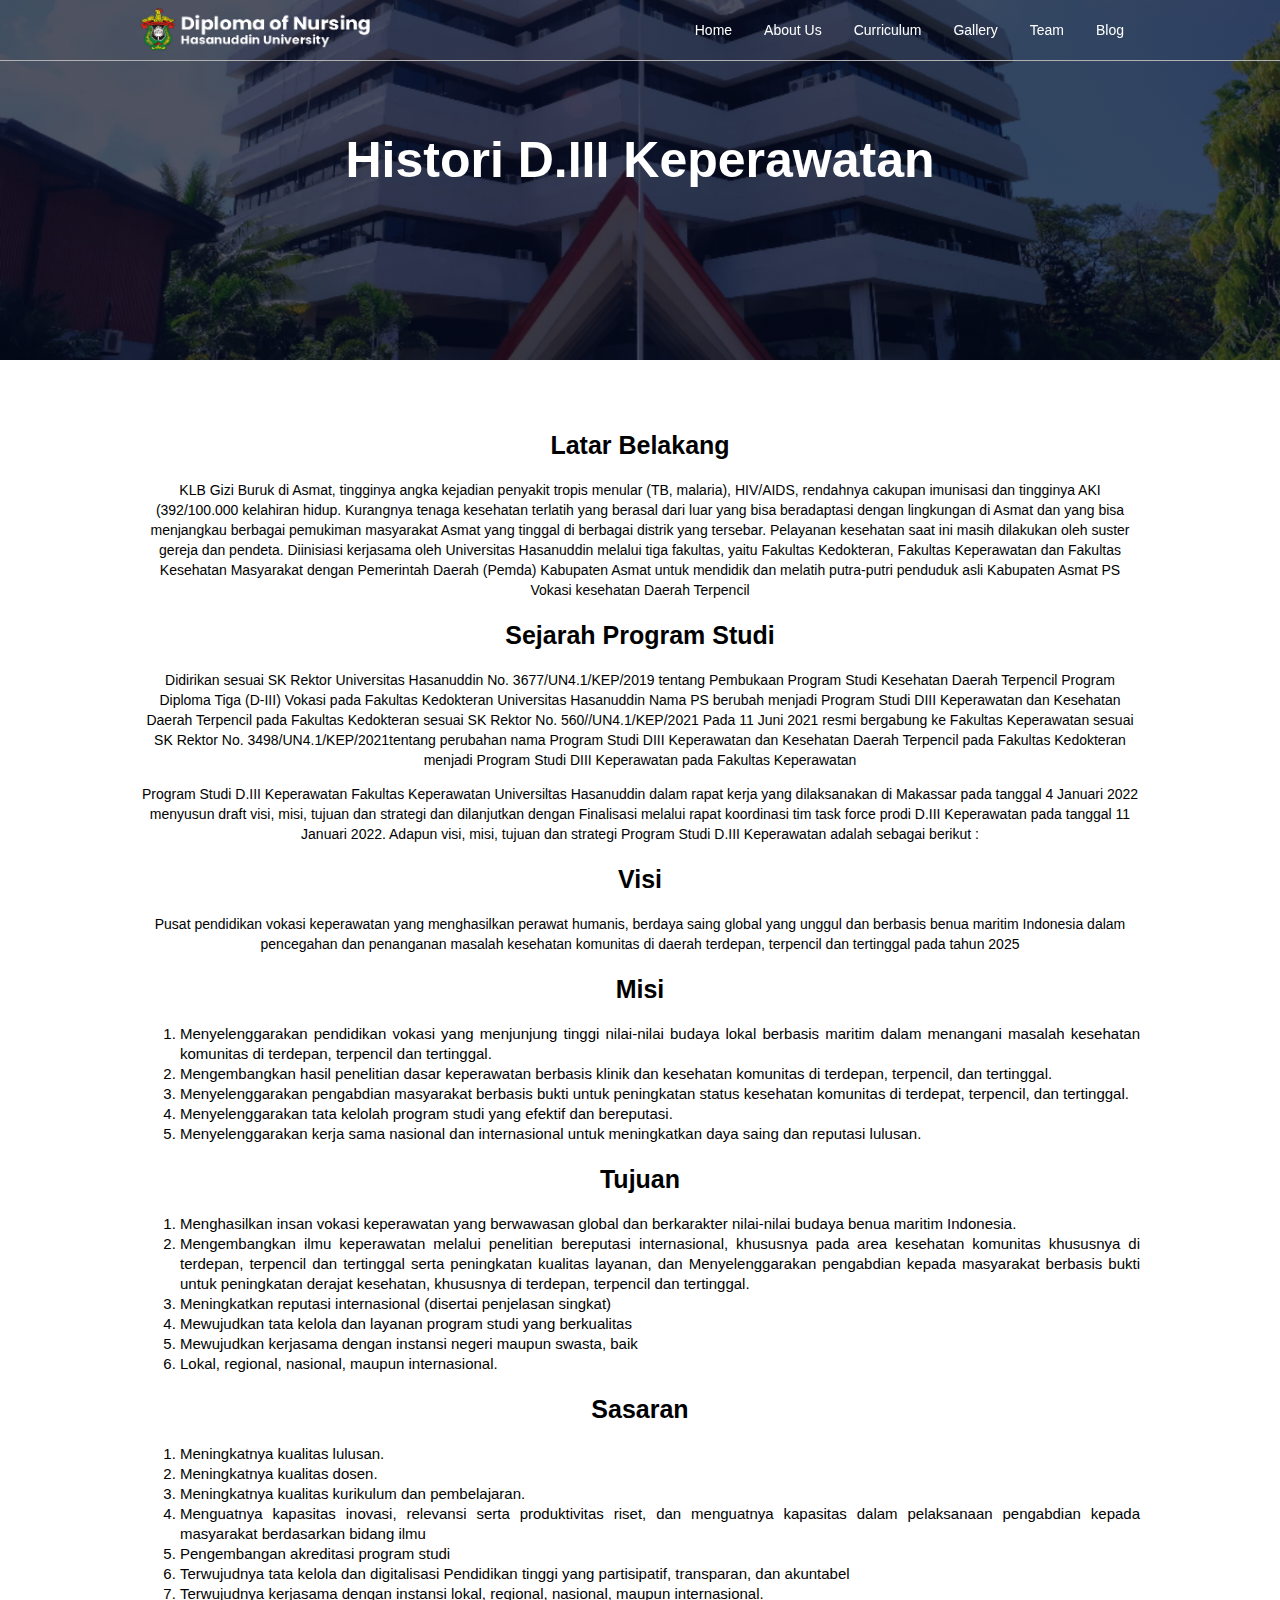
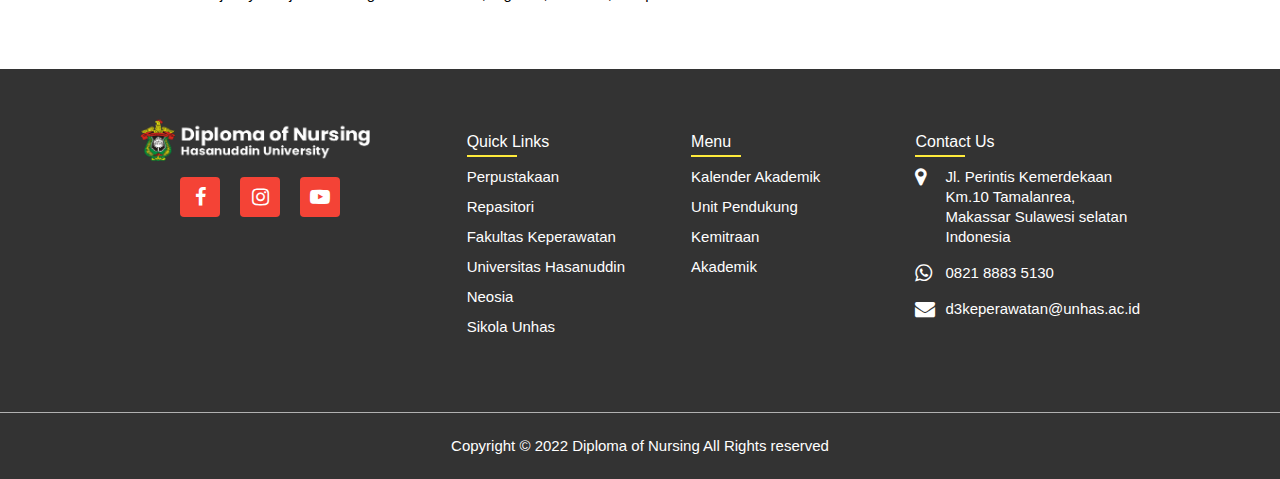
==== about.html @ 3edad22f "first" ====
<!DOCTYPE html>
<html lang="en">
  <head>
    <meta charset="UTF-8" />
    <meta http-equiv="X-UA-Compatible" content="IE=edge" />
    <meta name="viewport" content="width=device-width, initial-scale=1.0" />
    <title>DIII Keperawatan Unhas</title>
    <link rel="icon" type="image/x-icon" href="gambar/logo.png" />
    <link rel="stylesheet" href="style.css" />
    <link rel="stylesheet" href="https://cdnjs.cloudflare.com/ajax/libs/font-awesome/4.7.0/css/font-awesome.min.css" />
  </head>
  <body>
    <nav>
      <div class="layar-dalam">
        <div class="logo">
          <a href=""><img src="gambar/logo1.png" class="putih" /></a>
          <a href=""><img src="gambar/logo2.png" class="hitam" /></a>
        </div>
        <div class="menu">
          <a href="#" class="tombol-menu">
            <span class="garis"></span>
            <span class="garis"></span>
            <span class="garis"></span>
          </a>
          <ul>
            <li><a href="index.html">Home</a></li>
            <li><a href="#aboutus">About Us</a></li>
            <li><a href="curriculum.html">Curriculum</a></li>
            <li><a href="gallery.html">Gallery</a></li>
            <li><a href="team.html">Team</a></li>
            <li><a href="#blog">Blog</a></li>
          </ul>
        </div>
      </div>
    </nav>
    <!--awal sub header-->
    <section class="sub-header">
      <h1>Histori D.III Keperawatan</h1>
    </section>
    <!--akhir sub header-->

    <!--awal bout us-->
    <section id="aboutus">
      <div class="layar-dalam">
        <h3>Latar Belakang</h3>
        <p>
          KLB Gizi Buruk di Asmat, tingginya angka kejadian penyakit tropis menular (TB, malaria), HIV/AIDS, rendahnya cakupan imunisasi dan tingginya AKI (392/100.000 kelahiran hidup. Kurangnya tenaga kesehatan terlatih yang berasal dari
          luar yang bisa beradaptasi dengan lingkungan di Asmat dan yang bisa menjangkau berbagai pemukiman masyarakat Asmat yang tinggal di berbagai distrik yang tersebar. Pelayanan kesehatan saat ini masih dilakukan oleh suster gereja dan
          pendeta. Diinisiasi kerjasama oleh Universitas Hasanuddin melalui tiga fakultas, yaitu Fakultas Kedokteran, Fakultas Keperawatan dan Fakultas Kesehatan Masyarakat dengan Pemerintah Daerah (Pemda) Kabupaten Asmat untuk mendidik dan
          melatih putra-putri penduduk asli Kabupaten Asmat PS Vokasi kesehatan Daerah Terpencil
        </p>
        <h3>Sejarah Program Studi</h3>
        <div class="konten-isi">
          <p>
            Didirikan sesuai SK Rektor Universitas Hasanuddin No. 3677/UN4.1/KEP/2019 tentang Pembukaan Program Studi Kesehatan Daerah Terpencil Program Diploma Tiga (D-III) Vokasi pada Fakultas Kedokteran Universitas Hasanuddin Nama PS
            berubah menjadi Program Studi DIII Keperawatan dan Kesehatan Daerah Terpencil pada Fakultas Kedokteran sesuai SK Rektor No. 560//UN4.1/KEP/2021 Pada 11 Juni 2021 resmi bergabung ke Fakultas Keperawatan sesuai SK Rektor No.
            3498/UN4.1/KEP/2021tentang perubahan nama Program Studi DIII Keperawatan dan Kesehatan Daerah Terpencil pada Fakultas Kedokteran menjadi Program Studi DIII Keperawatan pada Fakultas Keperawatan
          </p>
          <p>
            Program Studi D.III Keperawatan Fakultas Keperawatan Universiltas Hasanuddin dalam rapat kerja yang dilaksanakan di Makassar pada tanggal 4 Januari 2022 menyusun draft visi, misi, tujuan dan strategi dan dilanjutkan dengan
            Finalisasi melalui rapat koordinasi tim task force prodi D.III Keperawatan pada tanggal 11 Januari 2022. Adapun visi, misi, tujuan dan strategi Program Studi D.III Keperawatan adalah sebagai berikut :
          </p>
          <h3>Visi</h3>
          <p>
            Pusat pendidikan vokasi keperawatan yang menghasilkan perawat humanis, berdaya saing global yang unggul dan berbasis benua maritim Indonesia dalam pencegahan dan penanganan masalah kesehatan komunitas di daerah terdepan,
            terpencil dan tertinggal pada tahun 2025
          </p>
          <h3>Misi</h3>
          <ol>
            <li>Menyelenggarakan pendidikan vokasi yang menjunjung tinggi nilai-nilai budaya lokal berbasis maritim dalam menangani masalah kesehatan komunitas di terdepan, terpencil dan tertinggal.</li>
            <li>Mengembangkan hasil penelitian dasar keperawatan berbasis klinik dan kesehatan komunitas di terdepan, terpencil, dan tertinggal.</li>
            <li>Menyelenggarakan pengabdian masyarakat berbasis bukti untuk peningkatan status kesehatan komunitas di terdepat, terpencil, dan tertinggal.</li>
            <li>Menyelenggarakan tata kelolah program studi yang efektif dan bereputasi.</li>
            <li>Menyelenggarakan kerja sama nasional dan internasional untuk meningkatkan daya saing dan reputasi lulusan.</li>
          </ol>
          <h3>Tujuan</h3>
          <ol>
            <li>Menghasilkan insan vokasi keperawatan yang berwawasan global dan berkarakter nilai-nilai budaya benua maritim Indonesia.</li>
            <li>
              Mengembangkan ilmu keperawatan melalui penelitian bereputasi internasional, khususnya pada area kesehatan komunitas khususnya di terdepan, terpencil dan tertinggal serta peningkatan kualitas layanan, dan Menyelenggarakan
              pengabdian kepada masyarakat berbasis bukti untuk peningkatan derajat kesehatan, khususnya di terdepan, terpencil dan tertinggal.
            </li>
            <li>Meningkatkan reputasi internasional (disertai penjelasan singkat)</li>
            <li>Mewujudkan tata kelola dan layanan program studi yang berkualitas</li>
            <li>Mewujudkan kerjasama dengan instansi negeri maupun swasta, baik</li>
            <li>Lokal, regional, nasional, maupun internasional.</li>
          </ol>
          <h3>Sasaran</h3>
          <ol>
            <li>Meningkatnya kualitas lulusan.</li>
            <li>Meningkatnya kualitas dosen.</li>
            <li>Meningkatnya kualitas kurikulum dan pembelajaran.</li>
            <li>Menguatnya kapasitas inovasi, relevansi serta produktivitas riset, dan menguatnya kapasitas dalam pelaksanaan pengabdian kepada masyarakat berdasarkan bidang ilmu</li>
            <li>Pengembangan akreditasi program studi</li>
            <li>Terwujudnya tata kelola dan digitalisasi Pendidikan tinggi yang partisipatif, transparan, dan akuntabel</li>
            <li>Terwujudnya kerjasama dengan instansi lokal, regional, nasional, maupun internasional.</li>
          </ol>
        </div>
      </div>
    </section>
    <!--akhir about us-->

    <!--Awal Footer-->
    <footer>
      <div class="layar-dalam">
        <div class="container">
          <div class="sec aboutus">
            <img src="gambar/logo1.png" alt="" />
            <ul class="sci">
              <li>
                <a href="#"><i class="fa fa-facebook"></i></a>
              </li>
              <li>
                <a href="#"><i class="fa fa-instagram"></i></a>
              </li>
              <li>
                <a href="#"><i class="fa fa-youtube-play"></i></a>
              </li>
            </ul>
          </div>
          <div class="sec quicklinks">
            <h2>Quick Links</h2>
            <ul>
              <li><a href="https://library.unhas.ac.id/">Perpustakaan</a></li>
              <li><a href="http://repository.unhas.ac.id/">Repasitori</a></li>
              <li><a href="https://nursing.unhas.ac.id/">Fakultas Keperawatan</a></li>
              <li><a href="https://www.unhas.ac.id/">Universitas Hasanuddin</a></li>
              <li><a href="https://neosia.unhas.ac.id/">Neosia</a></li>
              <li><a href="https://sikola.unhas.ac.id/">Sikola Unhas</a></li>
            </ul>
          </div>
          <div class="sec quicklinks">
            <h2>Menu</h2>
            <ul>
              <li><a href="https://www.unhas.ac.id/kalender-akademik/">Kalender Akademik</a></li>
              <li><a href="#">Unit Pendukung</a></li>
              <li><a href="#">Kemitraan</a></li>
              <li><a href="#">Akademik</a></li>
            </ul>
          </div>
          <div class="sec contact">
            <h2>Contact Us</h2>
            <ul class="info">
              <li>
                <span><i class="fa fa-map-marker"></i></span>
                <span>Jl. Perintis Kemerdekaan Km.10 Tamalanrea, Makassar Sulawesi selatan Indonesia</span>
              </li>
              <li>
                <span><i class="fa fa-whatsapp"></i></span><a href="https://wa.me/082188835130">0821 8883 5130</a>
              </li>
              <li>
                <span><i class="fa fa-envelope" aria-hidden="true"></i></span><a href="mailto:d3keperawatan@unhas.ac.id">d3keperawatan@unhas.ac.id</a>
              </li>
            </ul>
          </div>
        </div>
      </div>
    </footer>
    <div class="copyrightText">
      <p>Copyright © 2022 Diploma of Nursing All Rights reserved</p>
    </div>
    <script src="https://code.jquery.com/jquery-3.6.0.min.js" integrity="sha256-/xUj+3OJU5yExlq6GSYGSHk7tPXikynS7ogEvDej/m4=" crossorigin="anonymous"></script>
    <script src="javascript.js"></script>
  </body>
</html>
<!--Akhir Footer-->
---- style.css ----
/* Pengaturan Umum */
* {
  font-family: 'Poppins', sans-serif;
  line-height: 20px;
  font-size: 15px;
}

html {
  margin: 0;
  padding: 0;
  scroll-behavior: smooth;
}
body {
  margin: 0px;
  padding: 0px;
}
.layar-dalam {
  width: 1000px;
  margin: auto;
}
.layar-penuh {
  width: 100%;
}

/* pengaturan Navbar */
nav {
  z-index: 100;
  color: #fff;
  text-align: center;
  position: fixed;
  border-bottom: 1px solid #b1b1b1;
  line-height: 60px;
  width: 100%;
  transition: background-color 0.5s ease;
}
nav.putih {
  background-color: #fff;
}
nav .logo {
  float: left;
  position: relative;
  line-height: 55px;
  text-align: center;
}
nav .logo img {
  vertical-align: middle;
  width: 230px;
}

nav .menu {
  float: right;
  height: 60px;
  max-width: 600px;
}

nav .menu ul {
  list-style-type: none;
  margin: 0;
  padding: 0;
  display: flex;
}

nav .menu ul li {
  list-style-type: none;
  float: left;
  line-height: 60px;
}

nav ul li a {
  color: #fff;
  text-align: center;
  padding: 0px 16px 0px 16px;
  text-decoration: none;
  font-size: 14px;
}

nav ul li a:hover {
  text-decoration: underline;
}

/* Pengaturan Header */
header {
  position: relative;
  height: 100vh;
  width: 100%;
  overflow: hidden;
  z-index: 2;
}
header video {
  position: absolute;
  top: 0;
  left: 0;
  object-fit: cover;
  z-index: -2;
  width: 100%;
  height: 100%;
}
header .intro {
  z-index: 100;
  color: #fff;
  text-align: center;
  position: relative;
  top: 50%;
}
header .intro h3 {
  font-size: 50px;
  margin: 0;
  padding: 0;
}
.tombol {
  background-color: #c86b85;
  height: 40px;
  line-height: 42px;
  color: #fff;
  text-decoration: none;
  display: inline-block;
  padding: 0px 20px 0px 20px;
  font-size: 15px;
  border-radius: 4px;
}
header .overlay {
  position: absolute;
  top: 0;
  left: 0;
  background-color: #000;
  opacity: 50%;
  z-index: -1;
}
.tombol-menu {
  position: absolute;
  top: 1.7rem;
  right: 1rem;
  flex-direction: column;
  justify-content: space-between;
  width: 30px;
  height: 20px;
}
.tombol-menu .garis {
  height: 3px;
  background-color: #fff;
}
section {
  padding: 50px 0px 50px 0px;
}
section h3 {
  font-size: 25px;
  text-align: center;
}
section p {
  font-size: 14px;
  text-align: center;
}
section h3::after {
  content: '';
  width: 52px;
  display: block;
  margin: 20px auto;
}
@media screen and (max-width: 991.98px) {
  header {
    height: 40vh;
  }
}

/* Pengaturan Sub-header */
.sub-header {
  height: 40vh;
  width: 100%;
  background-image: linear-gradient(rgba(4, 9, 30, 0.7), rgba(4, 9, 30, 0.7)), url(gambar/banner.png);
  background-position: center;
  background-size: cover;
  text-align: center;
  color: #fff;
}
.sub-header h1 {
  margin-top: 100px;
  text-align: center;
  font-size: 50px;
}
@media screen and (max-width: 991.98px) {
  .sub-header h1 {
    font-size: 25px;
  }
}

/*----text box----*/
.text-box {
  width: 100%;
  color: #fff;
  position: absolute;
  top: 50%;
  left: 50%;
  transform: translate(-50%, -50%);
  text-align: center;
}
.text-box h1 {
  font-size: 62px;
}
.text-box p {
  margin: 20px 0 40px;
  font-size: 14px;
  color: #fff;
}
.hero-btn {
  display: inline-block;
  text-decoration: none;
  color: black;
  border: 1px solid black;
  padding: 12px 34px;
  font-size: 13px;
  background: transparent;
  position: relative;
  cursor: pointer;
  margin-top: 2%;
}
.hero-btn:hover {
  border: 1px solid #f44336;
  background: #f44336;
  transition: 1s;
}

nav .fa {
  display: none;
}

@media screen and (max-width: 991.98px) {
  .text-box h1 {
    font-size: 25px;
    position: relative;
  }
}
/*----------Gallery--------*/
* {
  box-sizing: border-box;
}
body {
  font-family: Verdana, sans-serif;
}
.mySlides {
  display: none;
}
img {
  vertical-align: middle;
  width: 100px;
}

/* Slideshow container */
.slideshow-container {
  max-width: 1000px;
  position: relative;
  margin: auto;
}

/* Caption text */
.text {
  color: #f2f2f2;
  font-size: 15px;
  padding: 8px 12px;
  position: absolute;
  bottom: 8px;
  width: 100%;
  text-align: center;
}

/* Number text (1/3 etc) */
.numbertext {
  color: #f2f2f2;
  font-size: 12px;
  padding: 8px 12px;
  position: absolute;
  top: 0;
}

/* The dots/bullets/indicators */
.dot {
  height: 15px;
  width: 15px;
  margin: 0 2px;
  background-color: #bbb;
  border-radius: 50%;
  display: inline-block;
  transition: background-color 0.6s ease;
}

.active {
  background-color: #717171;
}

/* Fading animation */
.fade {
  animation-name: fade;
  animation-duration: 1.5s;
}

@keyframes fade {
  from {
    opacity: 0.4;
  }
  to {
    opacity: 1;
  }
}

/* On smaller screens, decrease text size */
@media only screen and (max-width: 300px) {
  .text {
    font-size: 11px;
  }
}

/* Pengaturan Umum Conten */
#aboutus,
#team,
#blog {
  text-align: center;
}
section p.ringkasan {
  font-style: italic;
  font-size: 18px;
  color: #ababab;
}
section .konten-isi p {
  font-style: normal;
}
section .konten-isi ol {
  text-align: justify;
}
nav.putih {
  background-color: #fff;
}
nav.putih .tombol-menu .garis {
  background-color: #333;
}
nav.putih ul li a {
  color: #333;
}
nav .logo img.hitam {
  display: none;
}
section.abuabu {
  background-image: linear-gradient(rgba(4, 9, 30, 0.7), rgba(4, 9, 30, 0.7)), url(gambar/banner.png);
  background-attachment: fixed;
  background-position: center;
  background-size: cover;
  color: white;
}
.abu-abu h3 {
  font-size: 25px;
  text-align: center;
}
/* Pengaturan Conten */
.angka,
.tim,
.blog {
  display: flex;
  flex-direction: row;
  justify-content: space-around;
}
.angka h6,
.tim h6 {
  margin: 0px;
  margin-top: 20px;
  padding: 8px;
  font-size: 16px;
  font-weight: bold;
}
.angka img {
  width: 50px;
}
.angka div,
.tim div {
  text-align: center;
  width: 26%;
}
.tim img {
  width: 100%;
  box-shadow: 0px -10px 30px #ccc;
  border-radius: 5px;
  margin-top: 10%;
}
.blog .area {
  width: 47%;
  box-shadow: 0px -10px 30px #ccc;
  border-radius: 5px;
  display: flex;
  flex-direction: row;
  justify-content: space-between;
}
.blog div.area div {
  width: 50%;
}
.blog .area .gambar {
  border-radius: 5px 0px 0px 5px;
  background-repeat: no-repeat;
  background-size: cover;
  background-position: center;
  height: 300px;
}
.blog .area .text article {
  padding: 40px;
}
.blog .area .text article h4 {
  margin: 0px;
}
.blog .area .text article a {
  color: #333;
  text-decoration: none;
  transition: color 0.5s ease;
}
.blog .area .text article a:hover {
  color: #ccc;
}

@media screen and (max-width: 991.98px) {
  .layar-dalam {
    width: 90%;
  }
  nav .menu ul {
    display: none;
    margin-top: 60px;
    position: absolute;
    top: 0;
    left: 0;
    width: 100%;
  }
  nav .menu ul li {
    width: 100%;
    border-bottom: 1px solid #ccc;
    background-color: #fff;
    line-height: 40px;
  }
  nav .menu ul li a {
    color: #333;
  }
  .tombol-menu {
    display: flex;
  }
  .blog .area {
    display: block;
  }
  .blog div.area div {
    width: 100%;
  }
  .blog .area .gambar {
    border-radius: 5px 5px 0px 0px;
    height: 200px;
  }
  .angka {
    display: block;
  }
  .angka div {
    width: 100%;
    padding-bottom: 30px;
  }
}

/*------Pengaturan curriculum--------*/
table,
th,
td {
  border: 1px solid black;
  border-collapse: collapse;
  text-align: center;
}
.tabel h1 {
  font-size: 20px;
  margin-top: 5%;
  text-align: center;
  color: red;
}

/*----------Footer---------*/
footer {
  position: relative;
  width: 100%;
  height: auto;
  padding: 50px 100px;
  background: #333;
}
footer h2 {
  font-size: 16px;
}
footer .container {
  width: 100%;
  display: grid;
  grid-template-columns: 1.5fr 1fr 1fr 1fr;
  grid-gap: 20px;
}
footer .container img {
  width: 230px;
}
footer .container .sec h2 {
  position: relative;
  color: #fff;
  font-weight: 500;
  margin-bottom: 15px;
}
footer .container .sec h2::before {
  content: '';
  position: absolute;
  bottom: -5px;
  left: 0;
  width: 50px;
  height: 2px;
  background: #ffeb3b;
}
.sci {
  margin-top: 20;
  display: grid;
  grid-template-columns: repeat(4, 50px);
  grid-gap: 10px;
}
.sci li {
  list-style: none;
}
.sci li a {
  display: inline-block;
  width: 40px;
  height: 40px;
  background: #f44336;
  display: grid;
  align-content: center;
  justify-content: center;
  text-decoration: none;
  border-radius: 4px;
}
.sci li a:hover {
  background: #fc807e;
}
.sci li a .fa {
  color: #fff;
  font-size: 20px;
}
.quicklinks {
  position: relative;
}
.quicklinks li {
  list-style: none;
}
.quicklinks li a {
  color: #fff;
  text-decoration: none;
  margin-bottom: 10px;
  display: inline-block;
  margin-left: -40px;
}
.quicklinks li a:hover {
  color: #ffeb3b;
}
.info {
  position: relative;
}
.info li {
  display: grid;
  grid-template-columns: 30px 1fr;
  margin-bottom: 16px;
  margin-left: -40px;
}
.info li span:nth-child(1) {
  color: #fff;
  font-size: 20px;
}
.info li span {
  color: #fff;
}
.info a {
  color: #fff;
  text-decoration: none;
}
.info a:hover {
  color: #ffeb3b;
}
.copyrightText {
  width: 100%;
  background: #333;
  padding: 8px 100px;
  text-align: center;
  color: #fff;
  border-top: 1px solid #b1b1b1;
}

@media (max-width: 991px) {
  footer {
    padding: 40px;
  }
  footer.container {
    grid-template-columns: repeat(2, 1fr);
  }
  .copyrightText {
    width: 100%;
    background: #333;
    padding: 8px 40px;
  }
}
@media (max-width: 768px) {
  footer .container {
    grid-template-columns: repeat(1, 1fr);
  }
}
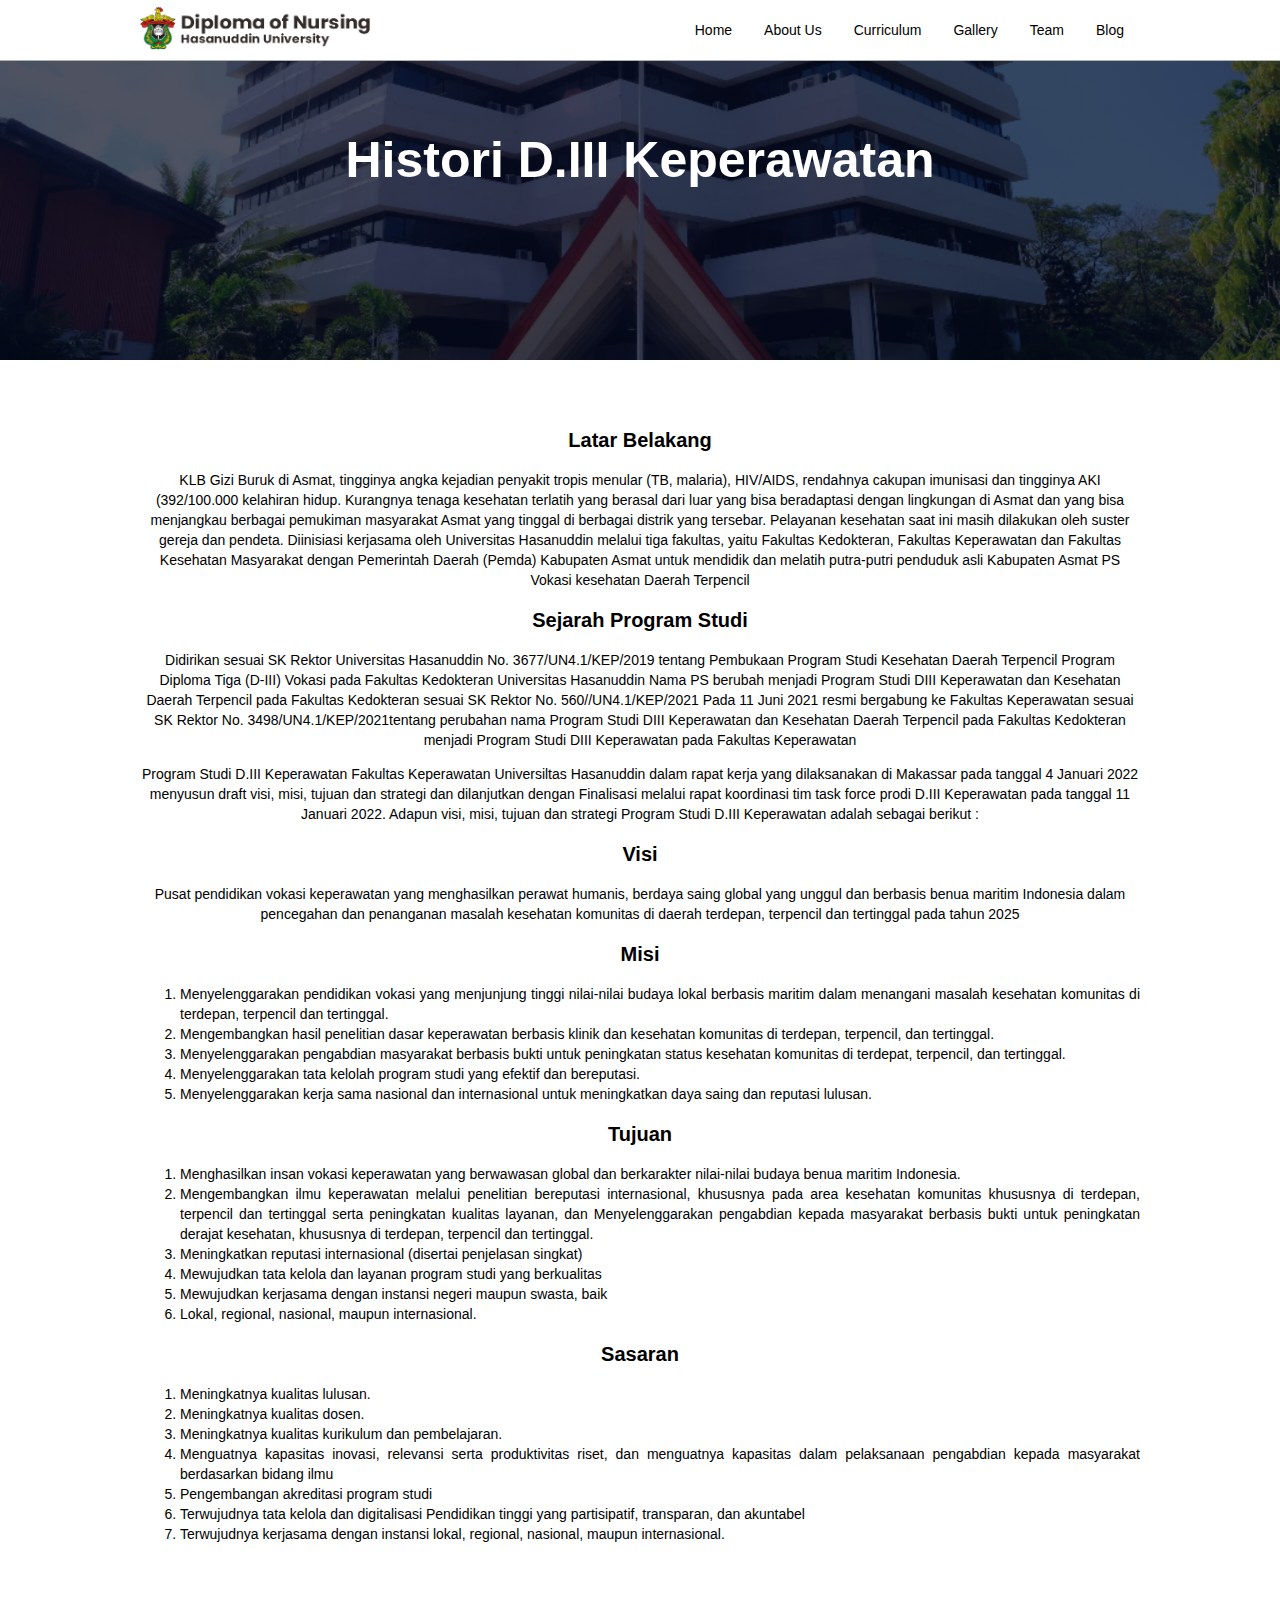
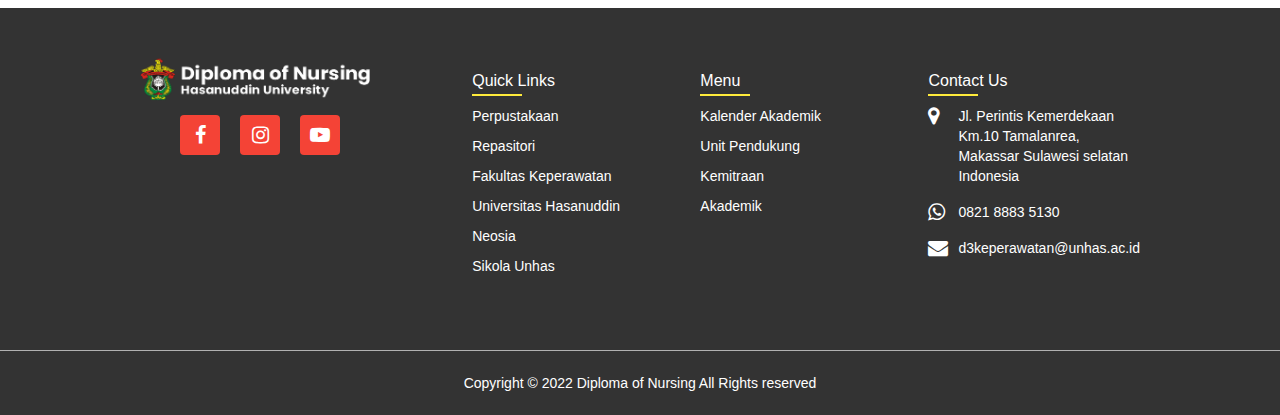
==== commit e0c2b564: "modif logo" ====
--- a/about.html
+++ b/about.html
@@ -13,7 +13,7 @@
     <nav>
       <div class="layar-dalam">
         <div class="logo">
-          <a href=""><img src="gambar/logo1.png" class="putih" /></a>
+          <a href=""><img src="gambar/logo2.png" class="putih" /></a>
           <a href=""><img src="gambar/logo2.png" class="hitam" /></a>
         </div>
         <div class="menu">
--- a/style.css
+++ b/style.css
@@ -2,7 +2,7 @@
 * {
   font-family: 'Poppins', sans-serif;
   line-height: 20px;
-  font-size: 15px;
+  font-size: 14px;
 }
 
 html {
@@ -31,7 +31,8 @@
   border-bottom: 1px solid #b1b1b1;
   line-height: 60px;
   width: 100%;
-  transition: background-color 0.5s ease;
+  transition: background-color 0.1s ease;
+  background-color: #fff;
 }
 nav.putih {
   background-color: #fff;
@@ -67,7 +68,7 @@
 }
 
 nav ul li a {
-  color: #fff;
+  color: black;
   text-align: center;
   padding: 0px 16px 0px 16px;
   text-decoration: none;
@@ -137,13 +138,13 @@
 }
 .tombol-menu .garis {
   height: 3px;
-  background-color: #fff;
+  background-color: black;
 }
 section {
   padding: 50px 0px 50px 0px;
 }
 section h3 {
-  font-size: 25px;
+  font-size: 20px;
   text-align: center;
 }
 section p {
@@ -159,6 +160,19 @@
 @media screen and (max-width: 991.98px) {
   header {
     height: 40vh;
+  }
+  header video {
+    margin-top: 60px;
+    height: 80%;
+  }
+  section p {
+    font-size: 12px;
+  }
+  section h3 {
+    font-size: 14px;
+  }
+  * {
+    font-size: 12px;
   }
 }
 
@@ -207,7 +221,7 @@
   color: black;
   border: 1px solid black;
   padding: 12px 34px;
-  font-size: 13px;
+  font-size: 14px;
   background: transparent;
   position: relative;
   cursor: pointer;
@@ -227,6 +241,9 @@
   .text-box h1 {
     font-size: 25px;
     position: relative;
+  }
+  .hero-btn {
+    font-size: 12px;
   }
 }
 /*----------Gallery--------*/
@@ -431,6 +448,7 @@
   }
   nav .menu ul li a {
     color: #333;
+    font-size: 12px;
   }
   .tombol-menu {
     display: flex;
@@ -463,7 +481,7 @@
   text-align: center;
 }
 .tabel h1 {
-  font-size: 20px;
+  font-size: 14px;
   margin-top: 5%;
   text-align: center;
   color: red;
